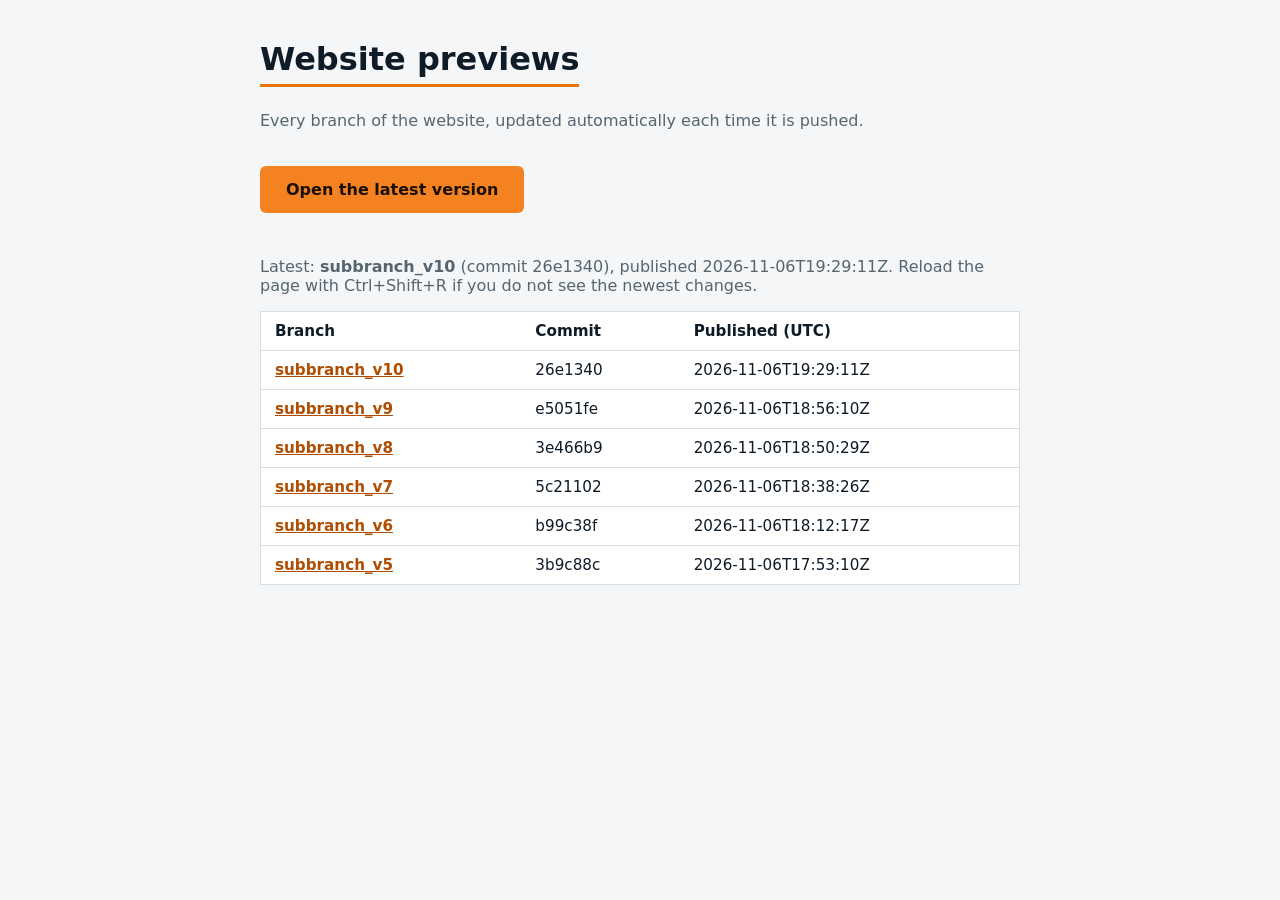
==== index.html @ a81bed70 "Preview subbranch_v10 @ 26e1340" ====
<!doctype html>
<html lang="en">
<head>
  <meta charset="utf-8">
  <meta name="viewport" content="width=device-width, initial-scale=1">
  <title>Website previews</title>
  <style>
    body { font-family: system-ui, sans-serif; background: #f4f6f8; color: #0f1b27; margin: 0; }
    main { max-width: 760px; margin: 0 auto; padding: 40px 20px; }
    h1 { margin: 0 0 8px; border-bottom: 3px solid #e8740c; display: inline-block; padding-bottom: 6px; }
    .big { display: inline-block; margin: 20px 0 28px; padding: 14px 26px; background: #f58220; color: #1a0f05; font-weight: 700; border-radius: 6px; text-decoration: none; }
    table { width: 100%; border-collapse: collapse; background: #fff; border: 1px solid #d6dee5; }
    th, td { text-align: left; padding: 10px 14px; border-top: 1px solid #d6dee5; font-size: 0.95rem; }
    a { color: #b04d00; font-weight: 600; }
    p { color: #56656f; }
  </style>
</head>
<body>
<main>
  <h1>Website previews</h1>
  <p>Every branch of the website, updated automatically each time it is pushed.</p>
  <a class="big" href="latest/">Open the latest version</a>
  <p>Latest: <strong>subbranch_v10</strong> (commit 26e1340), published 2026-11-06T19:29:11Z. Reload the page with Ctrl+Shift+R if you do not see the newest changes.</p>
  <table>
    <tr><th>Branch</th><th>Commit</th><th>Published (UTC)</th></tr>
    <tr><td><a href="subbranch_v10/">subbranch_v10</a></td><td>26e1340</td><td>2026-11-06T19:29:11Z</td></tr><tr><td><a href="subbranch_v9/">subbranch_v9</a></td><td>e5051fe</td><td>2026-11-06T18:56:10Z</td></tr><tr><td><a href="subbranch_v8/">subbranch_v8</a></td><td>3e466b9</td><td>2026-11-06T18:50:29Z</td></tr><tr><td><a href="subbranch_v7/">subbranch_v7</a></td><td>5c21102</td><td>2026-11-06T18:38:26Z</td></tr><tr><td><a href="subbranch_v6/">subbranch_v6</a></td><td>b99c38f</td><td>2026-11-06T18:12:17Z</td></tr><tr><td><a href="subbranch_v5/">subbranch_v5</a></td><td>3b9c88c</td><td>2026-11-06T17:53:10Z</td></tr>
  </table>
</main>
</body>
</html>
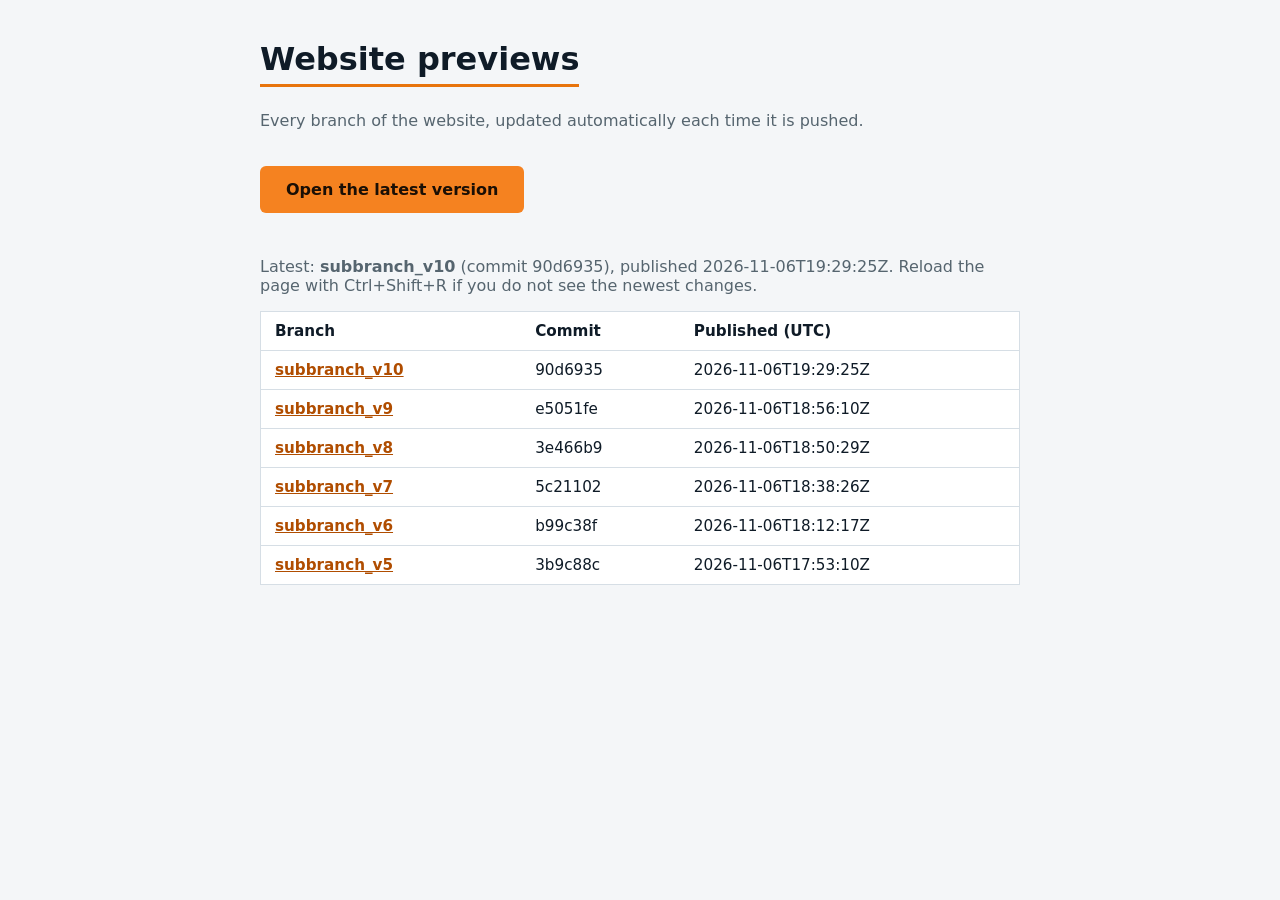
==== commit 48ef8973: "Preview subbranch_v10 @ 90d6935" ====
--- a/index.html
+++ b/index.html
@@ -20,10 +20,10 @@
   <h1>Website previews</h1>
   <p>Every branch of the website, updated automatically each time it is pushed.</p>
   <a class="big" href="latest/">Open the latest version</a>
-  <p>Latest: <strong>subbranch_v10</strong> (commit 26e1340), published 2026-11-06T19:29:11Z. Reload the page with Ctrl+Shift+R if you do not see the newest changes.</p>
+  <p>Latest: <strong>subbranch_v10</strong> (commit 90d6935), published 2026-11-06T19:29:25Z. Reload the page with Ctrl+Shift+R if you do not see the newest changes.</p>
   <table>
     <tr><th>Branch</th><th>Commit</th><th>Published (UTC)</th></tr>
-    <tr><td><a href="subbranch_v10/">subbranch_v10</a></td><td>26e1340</td><td>2026-11-06T19:29:11Z</td></tr><tr><td><a href="subbranch_v9/">subbranch_v9</a></td><td>e5051fe</td><td>2026-11-06T18:56:10Z</td></tr><tr><td><a href="subbranch_v8/">subbranch_v8</a></td><td>3e466b9</td><td>2026-11-06T18:50:29Z</td></tr><tr><td><a href="subbranch_v7/">subbranch_v7</a></td><td>5c21102</td><td>2026-11-06T18:38:26Z</td></tr><tr><td><a href="subbranch_v6/">subbranch_v6</a></td><td>b99c38f</td><td>2026-11-06T18:12:17Z</td></tr><tr><td><a href="subbranch_v5/">subbranch_v5</a></td><td>3b9c88c</td><td>2026-11-06T17:53:10Z</td></tr>
+    <tr><td><a href="subbranch_v10/">subbranch_v10</a></td><td>90d6935</td><td>2026-11-06T19:29:25Z</td></tr><tr><td><a href="subbranch_v9/">subbranch_v9</a></td><td>e5051fe</td><td>2026-11-06T18:56:10Z</td></tr><tr><td><a href="subbranch_v8/">subbranch_v8</a></td><td>3e466b9</td><td>2026-11-06T18:50:29Z</td></tr><tr><td><a href="subbranch_v7/">subbranch_v7</a></td><td>5c21102</td><td>2026-11-06T18:38:26Z</td></tr><tr><td><a href="subbranch_v6/">subbranch_v6</a></td><td>b99c38f</td><td>2026-11-06T18:12:17Z</td></tr><tr><td><a href="subbranch_v5/">subbranch_v5</a></td><td>3b9c88c</td><td>2026-11-06T17:53:10Z</td></tr>
   </table>
 </main>
 </body>
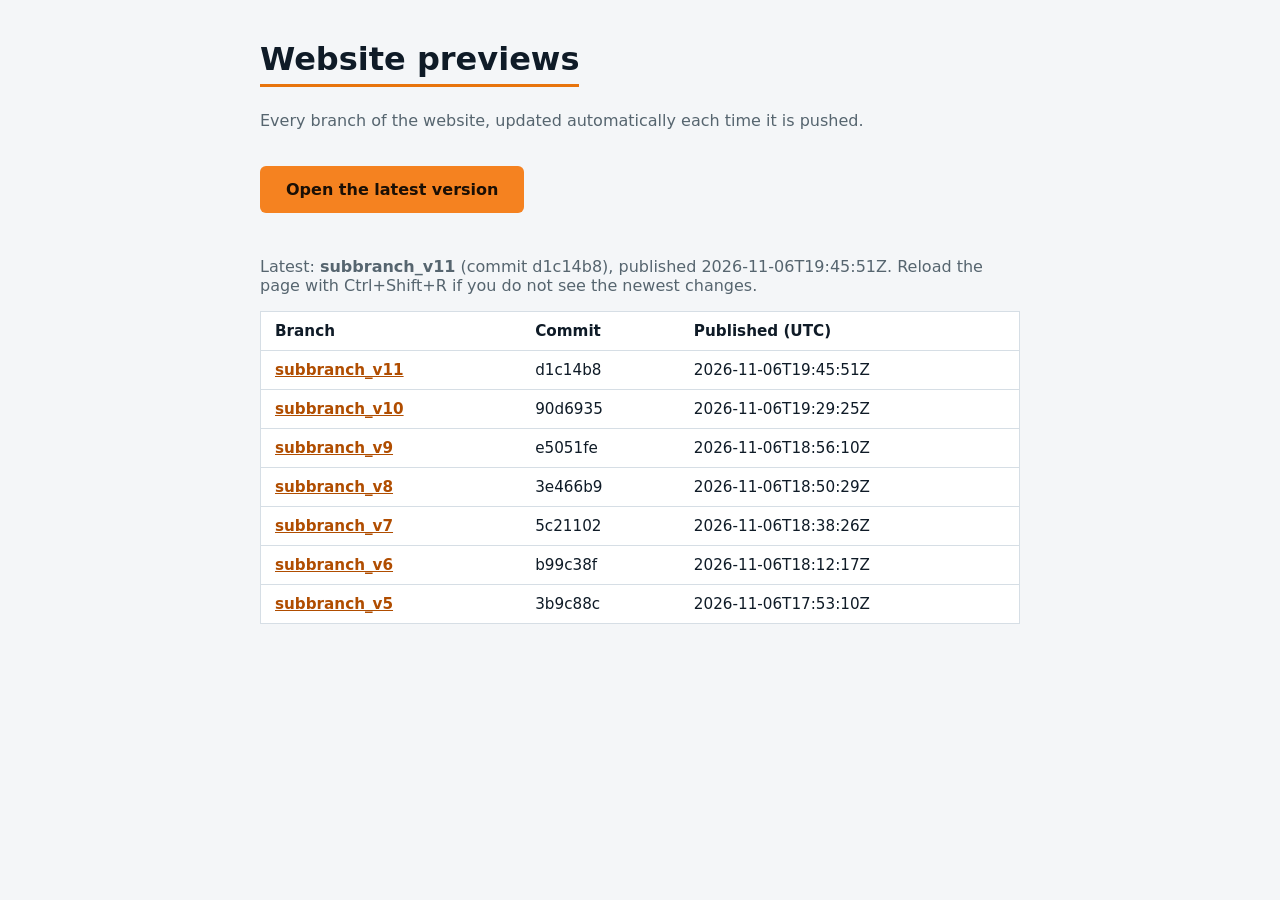
==== commit fd1636dc: "Preview subbranch_v11 @ d1c14b8" ====
--- a/index.html
+++ b/index.html
@@ -20,10 +20,10 @@
   <h1>Website previews</h1>
   <p>Every branch of the website, updated automatically each time it is pushed.</p>
   <a class="big" href="latest/">Open the latest version</a>
-  <p>Latest: <strong>subbranch_v10</strong> (commit 90d6935), published 2026-11-06T19:29:25Z. Reload the page with Ctrl+Shift+R if you do not see the newest changes.</p>
+  <p>Latest: <strong>subbranch_v11</strong> (commit d1c14b8), published 2026-11-06T19:45:51Z. Reload the page with Ctrl+Shift+R if you do not see the newest changes.</p>
   <table>
     <tr><th>Branch</th><th>Commit</th><th>Published (UTC)</th></tr>
-    <tr><td><a href="subbranch_v10/">subbranch_v10</a></td><td>90d6935</td><td>2026-11-06T19:29:25Z</td></tr><tr><td><a href="subbranch_v9/">subbranch_v9</a></td><td>e5051fe</td><td>2026-11-06T18:56:10Z</td></tr><tr><td><a href="subbranch_v8/">subbranch_v8</a></td><td>3e466b9</td><td>2026-11-06T18:50:29Z</td></tr><tr><td><a href="subbranch_v7/">subbranch_v7</a></td><td>5c21102</td><td>2026-11-06T18:38:26Z</td></tr><tr><td><a href="subbranch_v6/">subbranch_v6</a></td><td>b99c38f</td><td>2026-11-06T18:12:17Z</td></tr><tr><td><a href="subbranch_v5/">subbranch_v5</a></td><td>3b9c88c</td><td>2026-11-06T17:53:10Z</td></tr>
+    <tr><td><a href="subbranch_v11/">subbranch_v11</a></td><td>d1c14b8</td><td>2026-11-06T19:45:51Z</td></tr><tr><td><a href="subbranch_v10/">subbranch_v10</a></td><td>90d6935</td><td>2026-11-06T19:29:25Z</td></tr><tr><td><a href="subbranch_v9/">subbranch_v9</a></td><td>e5051fe</td><td>2026-11-06T18:56:10Z</td></tr><tr><td><a href="subbranch_v8/">subbranch_v8</a></td><td>3e466b9</td><td>2026-11-06T18:50:29Z</td></tr><tr><td><a href="subbranch_v7/">subbranch_v7</a></td><td>5c21102</td><td>2026-11-06T18:38:26Z</td></tr><tr><td><a href="subbranch_v6/">subbranch_v6</a></td><td>b99c38f</td><td>2026-11-06T18:12:17Z</td></tr><tr><td><a href="subbranch_v5/">subbranch_v5</a></td><td>3b9c88c</td><td>2026-11-06T17:53:10Z</td></tr>
   </table>
 </main>
 </body>
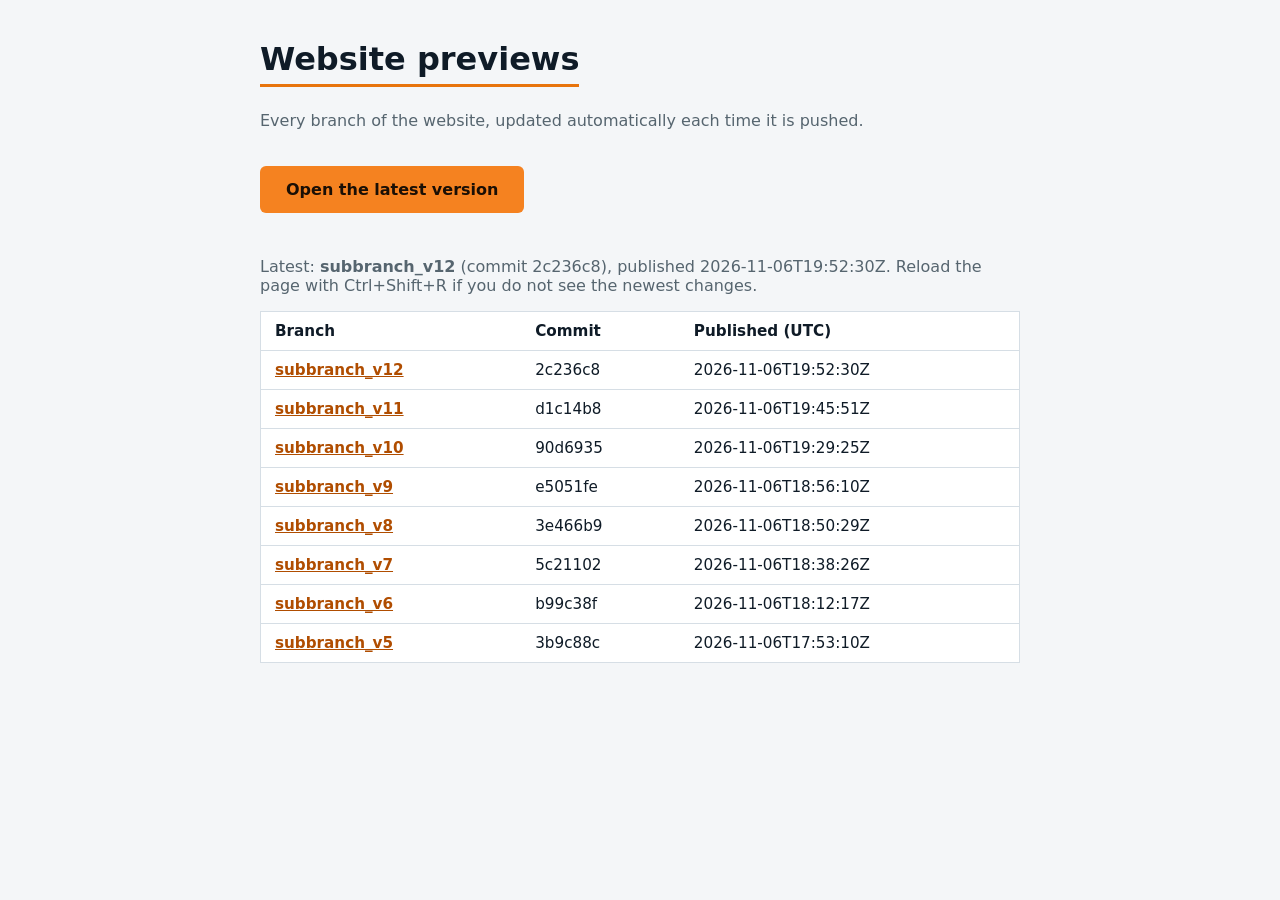
==== commit a19e5bf6: "Preview subbranch_v12 @ 2c236c8" ====
--- a/index.html
+++ b/index.html
@@ -20,10 +20,10 @@
   <h1>Website previews</h1>
   <p>Every branch of the website, updated automatically each time it is pushed.</p>
   <a class="big" href="latest/">Open the latest version</a>
-  <p>Latest: <strong>subbranch_v11</strong> (commit d1c14b8), published 2026-11-06T19:45:51Z. Reload the page with Ctrl+Shift+R if you do not see the newest changes.</p>
+  <p>Latest: <strong>subbranch_v12</strong> (commit 2c236c8), published 2026-11-06T19:52:30Z. Reload the page with Ctrl+Shift+R if you do not see the newest changes.</p>
   <table>
     <tr><th>Branch</th><th>Commit</th><th>Published (UTC)</th></tr>
-    <tr><td><a href="subbranch_v11/">subbranch_v11</a></td><td>d1c14b8</td><td>2026-11-06T19:45:51Z</td></tr><tr><td><a href="subbranch_v10/">subbranch_v10</a></td><td>90d6935</td><td>2026-11-06T19:29:25Z</td></tr><tr><td><a href="subbranch_v9/">subbranch_v9</a></td><td>e5051fe</td><td>2026-11-06T18:56:10Z</td></tr><tr><td><a href="subbranch_v8/">subbranch_v8</a></td><td>3e466b9</td><td>2026-11-06T18:50:29Z</td></tr><tr><td><a href="subbranch_v7/">subbranch_v7</a></td><td>5c21102</td><td>2026-11-06T18:38:26Z</td></tr><tr><td><a href="subbranch_v6/">subbranch_v6</a></td><td>b99c38f</td><td>2026-11-06T18:12:17Z</td></tr><tr><td><a href="subbranch_v5/">subbranch_v5</a></td><td>3b9c88c</td><td>2026-11-06T17:53:10Z</td></tr>
+    <tr><td><a href="subbranch_v12/">subbranch_v12</a></td><td>2c236c8</td><td>2026-11-06T19:52:30Z</td></tr><tr><td><a href="subbranch_v11/">subbranch_v11</a></td><td>d1c14b8</td><td>2026-11-06T19:45:51Z</td></tr><tr><td><a href="subbranch_v10/">subbranch_v10</a></td><td>90d6935</td><td>2026-11-06T19:29:25Z</td></tr><tr><td><a href="subbranch_v9/">subbranch_v9</a></td><td>e5051fe</td><td>2026-11-06T18:56:10Z</td></tr><tr><td><a href="subbranch_v8/">subbranch_v8</a></td><td>3e466b9</td><td>2026-11-06T18:50:29Z</td></tr><tr><td><a href="subbranch_v7/">subbranch_v7</a></td><td>5c21102</td><td>2026-11-06T18:38:26Z</td></tr><tr><td><a href="subbranch_v6/">subbranch_v6</a></td><td>b99c38f</td><td>2026-11-06T18:12:17Z</td></tr><tr><td><a href="subbranch_v5/">subbranch_v5</a></td><td>3b9c88c</td><td>2026-11-06T17:53:10Z</td></tr>
   </table>
 </main>
 </body>
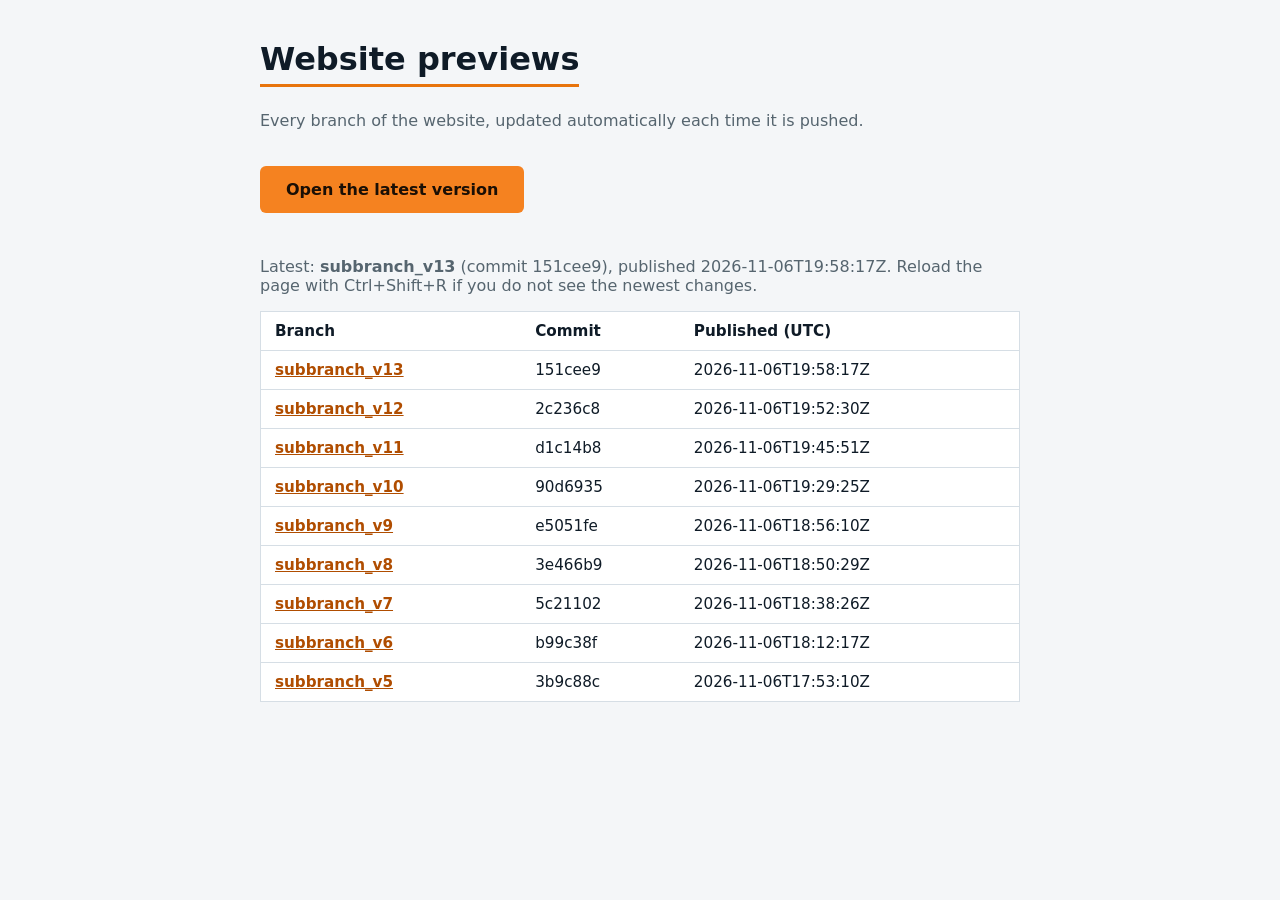
==== commit 9cd93f6a: "Preview subbranch_v13 @ 151cee9" ====
--- a/index.html
+++ b/index.html
@@ -20,10 +20,10 @@
   <h1>Website previews</h1>
   <p>Every branch of the website, updated automatically each time it is pushed.</p>
   <a class="big" href="latest/">Open the latest version</a>
-  <p>Latest: <strong>subbranch_v12</strong> (commit 2c236c8), published 2026-11-06T19:52:30Z. Reload the page with Ctrl+Shift+R if you do not see the newest changes.</p>
+  <p>Latest: <strong>subbranch_v13</strong> (commit 151cee9), published 2026-11-06T19:58:17Z. Reload the page with Ctrl+Shift+R if you do not see the newest changes.</p>
   <table>
     <tr><th>Branch</th><th>Commit</th><th>Published (UTC)</th></tr>
-    <tr><td><a href="subbranch_v12/">subbranch_v12</a></td><td>2c236c8</td><td>2026-11-06T19:52:30Z</td></tr><tr><td><a href="subbranch_v11/">subbranch_v11</a></td><td>d1c14b8</td><td>2026-11-06T19:45:51Z</td></tr><tr><td><a href="subbranch_v10/">subbranch_v10</a></td><td>90d6935</td><td>2026-11-06T19:29:25Z</td></tr><tr><td><a href="subbranch_v9/">subbranch_v9</a></td><td>e5051fe</td><td>2026-11-06T18:56:10Z</td></tr><tr><td><a href="subbranch_v8/">subbranch_v8</a></td><td>3e466b9</td><td>2026-11-06T18:50:29Z</td></tr><tr><td><a href="subbranch_v7/">subbranch_v7</a></td><td>5c21102</td><td>2026-11-06T18:38:26Z</td></tr><tr><td><a href="subbranch_v6/">subbranch_v6</a></td><td>b99c38f</td><td>2026-11-06T18:12:17Z</td></tr><tr><td><a href="subbranch_v5/">subbranch_v5</a></td><td>3b9c88c</td><td>2026-11-06T17:53:10Z</td></tr>
+    <tr><td><a href="subbranch_v13/">subbranch_v13</a></td><td>151cee9</td><td>2026-11-06T19:58:17Z</td></tr><tr><td><a href="subbranch_v12/">subbranch_v12</a></td><td>2c236c8</td><td>2026-11-06T19:52:30Z</td></tr><tr><td><a href="subbranch_v11/">subbranch_v11</a></td><td>d1c14b8</td><td>2026-11-06T19:45:51Z</td></tr><tr><td><a href="subbranch_v10/">subbranch_v10</a></td><td>90d6935</td><td>2026-11-06T19:29:25Z</td></tr><tr><td><a href="subbranch_v9/">subbranch_v9</a></td><td>e5051fe</td><td>2026-11-06T18:56:10Z</td></tr><tr><td><a href="subbranch_v8/">subbranch_v8</a></td><td>3e466b9</td><td>2026-11-06T18:50:29Z</td></tr><tr><td><a href="subbranch_v7/">subbranch_v7</a></td><td>5c21102</td><td>2026-11-06T18:38:26Z</td></tr><tr><td><a href="subbranch_v6/">subbranch_v6</a></td><td>b99c38f</td><td>2026-11-06T18:12:17Z</td></tr><tr><td><a href="subbranch_v5/">subbranch_v5</a></td><td>3b9c88c</td><td>2026-11-06T17:53:10Z</td></tr>
   </table>
 </main>
 </body>
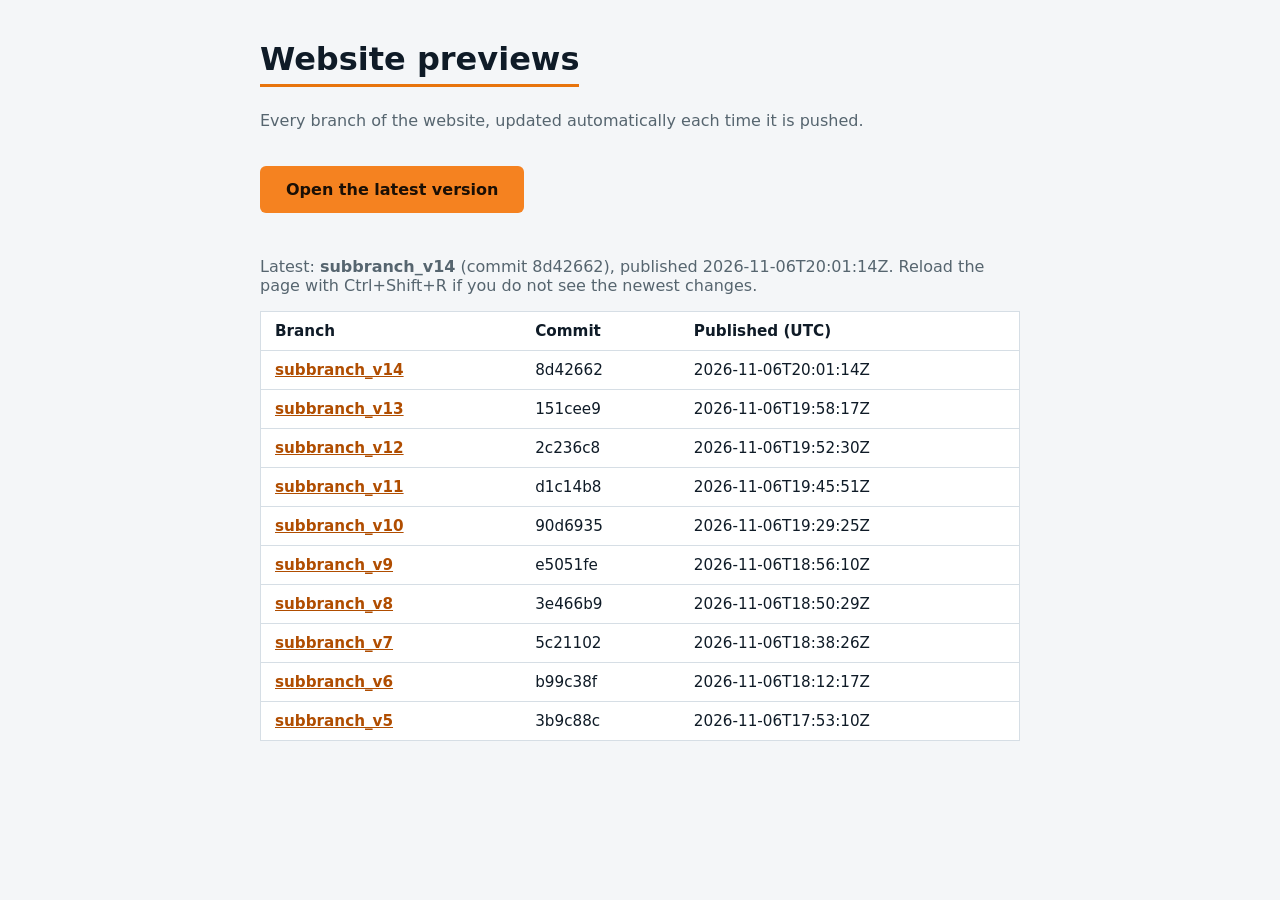
==== commit 94728b25: "Preview subbranch_v14 @ 8d42662" ====
--- a/index.html
+++ b/index.html
@@ -20,10 +20,10 @@
   <h1>Website previews</h1>
   <p>Every branch of the website, updated automatically each time it is pushed.</p>
   <a class="big" href="latest/">Open the latest version</a>
-  <p>Latest: <strong>subbranch_v13</strong> (commit 151cee9), published 2026-11-06T19:58:17Z. Reload the page with Ctrl+Shift+R if you do not see the newest changes.</p>
+  <p>Latest: <strong>subbranch_v14</strong> (commit 8d42662), published 2026-11-06T20:01:14Z. Reload the page with Ctrl+Shift+R if you do not see the newest changes.</p>
   <table>
     <tr><th>Branch</th><th>Commit</th><th>Published (UTC)</th></tr>
-    <tr><td><a href="subbranch_v13/">subbranch_v13</a></td><td>151cee9</td><td>2026-11-06T19:58:17Z</td></tr><tr><td><a href="subbranch_v12/">subbranch_v12</a></td><td>2c236c8</td><td>2026-11-06T19:52:30Z</td></tr><tr><td><a href="subbranch_v11/">subbranch_v11</a></td><td>d1c14b8</td><td>2026-11-06T19:45:51Z</td></tr><tr><td><a href="subbranch_v10/">subbranch_v10</a></td><td>90d6935</td><td>2026-11-06T19:29:25Z</td></tr><tr><td><a href="subbranch_v9/">subbranch_v9</a></td><td>e5051fe</td><td>2026-11-06T18:56:10Z</td></tr><tr><td><a href="subbranch_v8/">subbranch_v8</a></td><td>3e466b9</td><td>2026-11-06T18:50:29Z</td></tr><tr><td><a href="subbranch_v7/">subbranch_v7</a></td><td>5c21102</td><td>2026-11-06T18:38:26Z</td></tr><tr><td><a href="subbranch_v6/">subbranch_v6</a></td><td>b99c38f</td><td>2026-11-06T18:12:17Z</td></tr><tr><td><a href="subbranch_v5/">subbranch_v5</a></td><td>3b9c88c</td><td>2026-11-06T17:53:10Z</td></tr>
+    <tr><td><a href="subbranch_v14/">subbranch_v14</a></td><td>8d42662</td><td>2026-11-06T20:01:14Z</td></tr><tr><td><a href="subbranch_v13/">subbranch_v13</a></td><td>151cee9</td><td>2026-11-06T19:58:17Z</td></tr><tr><td><a href="subbranch_v12/">subbranch_v12</a></td><td>2c236c8</td><td>2026-11-06T19:52:30Z</td></tr><tr><td><a href="subbranch_v11/">subbranch_v11</a></td><td>d1c14b8</td><td>2026-11-06T19:45:51Z</td></tr><tr><td><a href="subbranch_v10/">subbranch_v10</a></td><td>90d6935</td><td>2026-11-06T19:29:25Z</td></tr><tr><td><a href="subbranch_v9/">subbranch_v9</a></td><td>e5051fe</td><td>2026-11-06T18:56:10Z</td></tr><tr><td><a href="subbranch_v8/">subbranch_v8</a></td><td>3e466b9</td><td>2026-11-06T18:50:29Z</td></tr><tr><td><a href="subbranch_v7/">subbranch_v7</a></td><td>5c21102</td><td>2026-11-06T18:38:26Z</td></tr><tr><td><a href="subbranch_v6/">subbranch_v6</a></td><td>b99c38f</td><td>2026-11-06T18:12:17Z</td></tr><tr><td><a href="subbranch_v5/">subbranch_v5</a></td><td>3b9c88c</td><td>2026-11-06T17:53:10Z</td></tr>
   </table>
 </main>
 </body>
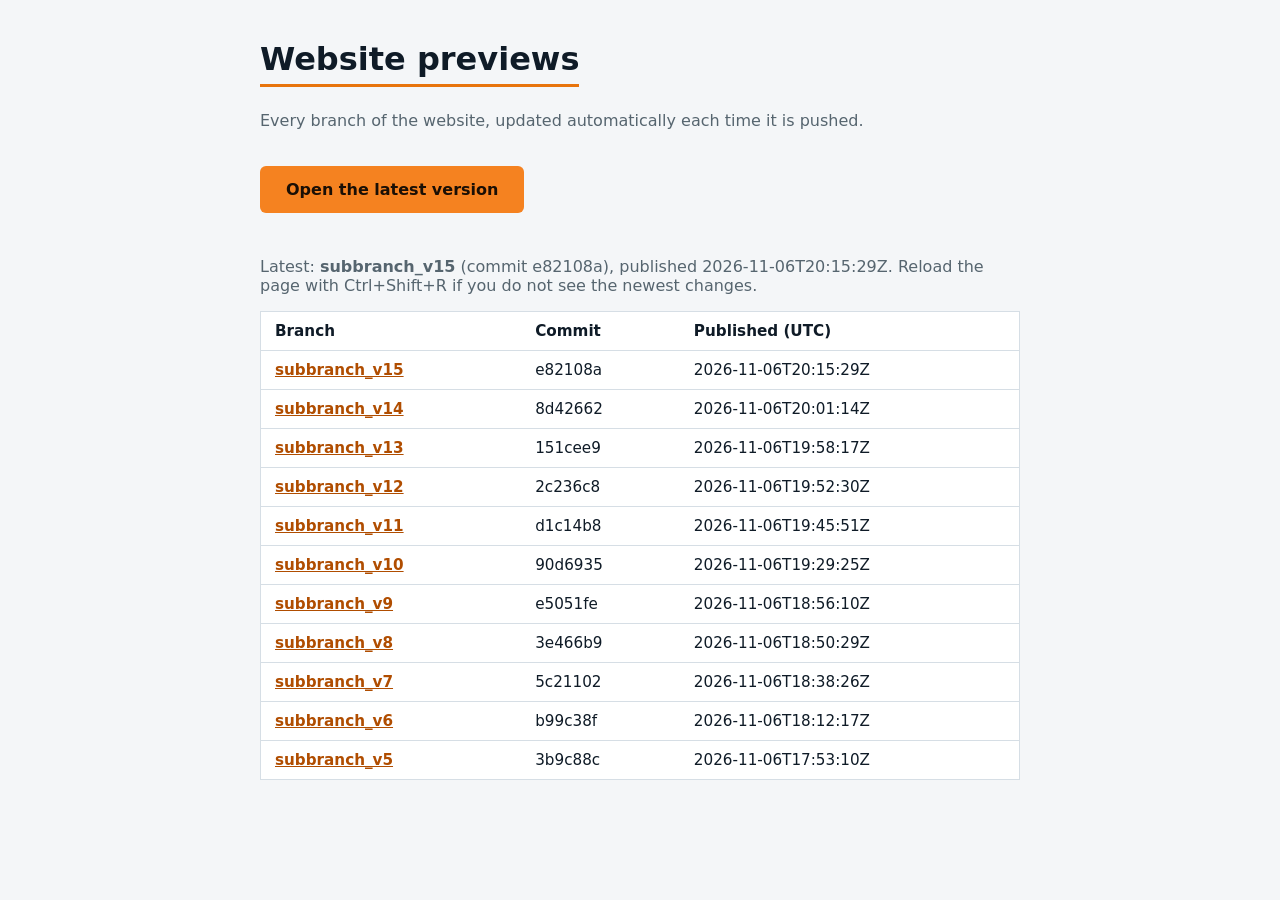
==== commit 2a238da7: "Preview subbranch_v15 @ e82108a" ====
--- a/index.html
+++ b/index.html
@@ -20,10 +20,10 @@
   <h1>Website previews</h1>
   <p>Every branch of the website, updated automatically each time it is pushed.</p>
   <a class="big" href="latest/">Open the latest version</a>
-  <p>Latest: <strong>subbranch_v14</strong> (commit 8d42662), published 2026-11-06T20:01:14Z. Reload the page with Ctrl+Shift+R if you do not see the newest changes.</p>
+  <p>Latest: <strong>subbranch_v15</strong> (commit e82108a), published 2026-11-06T20:15:29Z. Reload the page with Ctrl+Shift+R if you do not see the newest changes.</p>
   <table>
     <tr><th>Branch</th><th>Commit</th><th>Published (UTC)</th></tr>
-    <tr><td><a href="subbranch_v14/">subbranch_v14</a></td><td>8d42662</td><td>2026-11-06T20:01:14Z</td></tr><tr><td><a href="subbranch_v13/">subbranch_v13</a></td><td>151cee9</td><td>2026-11-06T19:58:17Z</td></tr><tr><td><a href="subbranch_v12/">subbranch_v12</a></td><td>2c236c8</td><td>2026-11-06T19:52:30Z</td></tr><tr><td><a href="subbranch_v11/">subbranch_v11</a></td><td>d1c14b8</td><td>2026-11-06T19:45:51Z</td></tr><tr><td><a href="subbranch_v10/">subbranch_v10</a></td><td>90d6935</td><td>2026-11-06T19:29:25Z</td></tr><tr><td><a href="subbranch_v9/">subbranch_v9</a></td><td>e5051fe</td><td>2026-11-06T18:56:10Z</td></tr><tr><td><a href="subbranch_v8/">subbranch_v8</a></td><td>3e466b9</td><td>2026-11-06T18:50:29Z</td></tr><tr><td><a href="subbranch_v7/">subbranch_v7</a></td><td>5c21102</td><td>2026-11-06T18:38:26Z</td></tr><tr><td><a href="subbranch_v6/">subbranch_v6</a></td><td>b99c38f</td><td>2026-11-06T18:12:17Z</td></tr><tr><td><a href="subbranch_v5/">subbranch_v5</a></td><td>3b9c88c</td><td>2026-11-06T17:53:10Z</td></tr>
+    <tr><td><a href="subbranch_v15/">subbranch_v15</a></td><td>e82108a</td><td>2026-11-06T20:15:29Z</td></tr><tr><td><a href="subbranch_v14/">subbranch_v14</a></td><td>8d42662</td><td>2026-11-06T20:01:14Z</td></tr><tr><td><a href="subbranch_v13/">subbranch_v13</a></td><td>151cee9</td><td>2026-11-06T19:58:17Z</td></tr><tr><td><a href="subbranch_v12/">subbranch_v12</a></td><td>2c236c8</td><td>2026-11-06T19:52:30Z</td></tr><tr><td><a href="subbranch_v11/">subbranch_v11</a></td><td>d1c14b8</td><td>2026-11-06T19:45:51Z</td></tr><tr><td><a href="subbranch_v10/">subbranch_v10</a></td><td>90d6935</td><td>2026-11-06T19:29:25Z</td></tr><tr><td><a href="subbranch_v9/">subbranch_v9</a></td><td>e5051fe</td><td>2026-11-06T18:56:10Z</td></tr><tr><td><a href="subbranch_v8/">subbranch_v8</a></td><td>3e466b9</td><td>2026-11-06T18:50:29Z</td></tr><tr><td><a href="subbranch_v7/">subbranch_v7</a></td><td>5c21102</td><td>2026-11-06T18:38:26Z</td></tr><tr><td><a href="subbranch_v6/">subbranch_v6</a></td><td>b99c38f</td><td>2026-11-06T18:12:17Z</td></tr><tr><td><a href="subbranch_v5/">subbranch_v5</a></td><td>3b9c88c</td><td>2026-11-06T17:53:10Z</td></tr>
   </table>
 </main>
 </body>
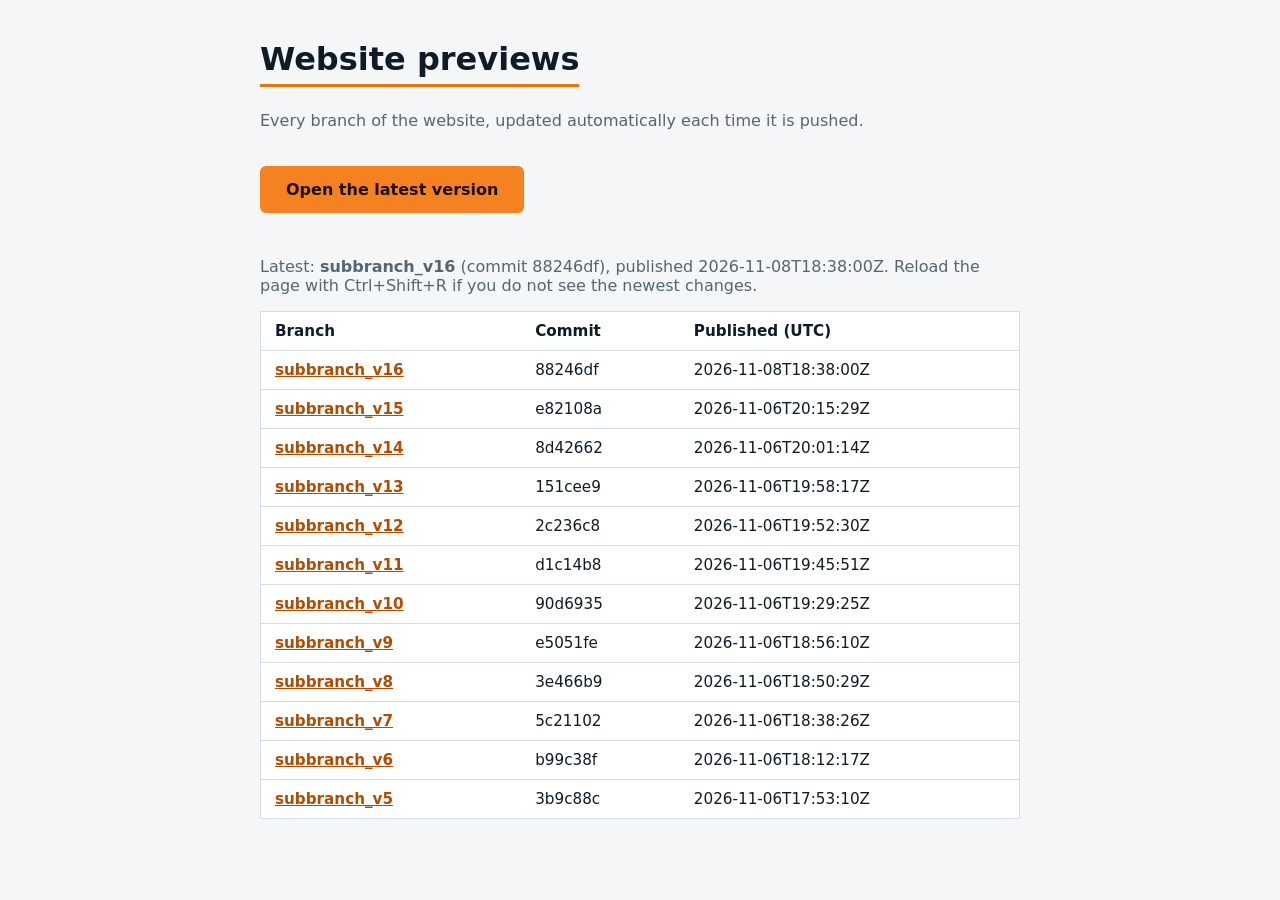
==== commit 553e4a58: "Preview subbranch_v16 @ 88246df" ====
--- a/index.html
+++ b/index.html
@@ -20,10 +20,10 @@
   <h1>Website previews</h1>
   <p>Every branch of the website, updated automatically each time it is pushed.</p>
   <a class="big" href="latest/">Open the latest version</a>
-  <p>Latest: <strong>subbranch_v15</strong> (commit e82108a), published 2026-11-06T20:15:29Z. Reload the page with Ctrl+Shift+R if you do not see the newest changes.</p>
+  <p>Latest: <strong>subbranch_v16</strong> (commit 88246df), published 2026-11-08T18:38:00Z. Reload the page with Ctrl+Shift+R if you do not see the newest changes.</p>
   <table>
     <tr><th>Branch</th><th>Commit</th><th>Published (UTC)</th></tr>
-    <tr><td><a href="subbranch_v15/">subbranch_v15</a></td><td>e82108a</td><td>2026-11-06T20:15:29Z</td></tr><tr><td><a href="subbranch_v14/">subbranch_v14</a></td><td>8d42662</td><td>2026-11-06T20:01:14Z</td></tr><tr><td><a href="subbranch_v13/">subbranch_v13</a></td><td>151cee9</td><td>2026-11-06T19:58:17Z</td></tr><tr><td><a href="subbranch_v12/">subbranch_v12</a></td><td>2c236c8</td><td>2026-11-06T19:52:30Z</td></tr><tr><td><a href="subbranch_v11/">subbranch_v11</a></td><td>d1c14b8</td><td>2026-11-06T19:45:51Z</td></tr><tr><td><a href="subbranch_v10/">subbranch_v10</a></td><td>90d6935</td><td>2026-11-06T19:29:25Z</td></tr><tr><td><a href="subbranch_v9/">subbranch_v9</a></td><td>e5051fe</td><td>2026-11-06T18:56:10Z</td></tr><tr><td><a href="subbranch_v8/">subbranch_v8</a></td><td>3e466b9</td><td>2026-11-06T18:50:29Z</td></tr><tr><td><a href="subbranch_v7/">subbranch_v7</a></td><td>5c21102</td><td>2026-11-06T18:38:26Z</td></tr><tr><td><a href="subbranch_v6/">subbranch_v6</a></td><td>b99c38f</td><td>2026-11-06T18:12:17Z</td></tr><tr><td><a href="subbranch_v5/">subbranch_v5</a></td><td>3b9c88c</td><td>2026-11-06T17:53:10Z</td></tr>
+    <tr><td><a href="subbranch_v16/">subbranch_v16</a></td><td>88246df</td><td>2026-11-08T18:38:00Z</td></tr><tr><td><a href="subbranch_v15/">subbranch_v15</a></td><td>e82108a</td><td>2026-11-06T20:15:29Z</td></tr><tr><td><a href="subbranch_v14/">subbranch_v14</a></td><td>8d42662</td><td>2026-11-06T20:01:14Z</td></tr><tr><td><a href="subbranch_v13/">subbranch_v13</a></td><td>151cee9</td><td>2026-11-06T19:58:17Z</td></tr><tr><td><a href="subbranch_v12/">subbranch_v12</a></td><td>2c236c8</td><td>2026-11-06T19:52:30Z</td></tr><tr><td><a href="subbranch_v11/">subbranch_v11</a></td><td>d1c14b8</td><td>2026-11-06T19:45:51Z</td></tr><tr><td><a href="subbranch_v10/">subbranch_v10</a></td><td>90d6935</td><td>2026-11-06T19:29:25Z</td></tr><tr><td><a href="subbranch_v9/">subbranch_v9</a></td><td>e5051fe</td><td>2026-11-06T18:56:10Z</td></tr><tr><td><a href="subbranch_v8/">subbranch_v8</a></td><td>3e466b9</td><td>2026-11-06T18:50:29Z</td></tr><tr><td><a href="subbranch_v7/">subbranch_v7</a></td><td>5c21102</td><td>2026-11-06T18:38:26Z</td></tr><tr><td><a href="subbranch_v6/">subbranch_v6</a></td><td>b99c38f</td><td>2026-11-06T18:12:17Z</td></tr><tr><td><a href="subbranch_v5/">subbranch_v5</a></td><td>3b9c88c</td><td>2026-11-06T17:53:10Z</td></tr>
   </table>
 </main>
 </body>
